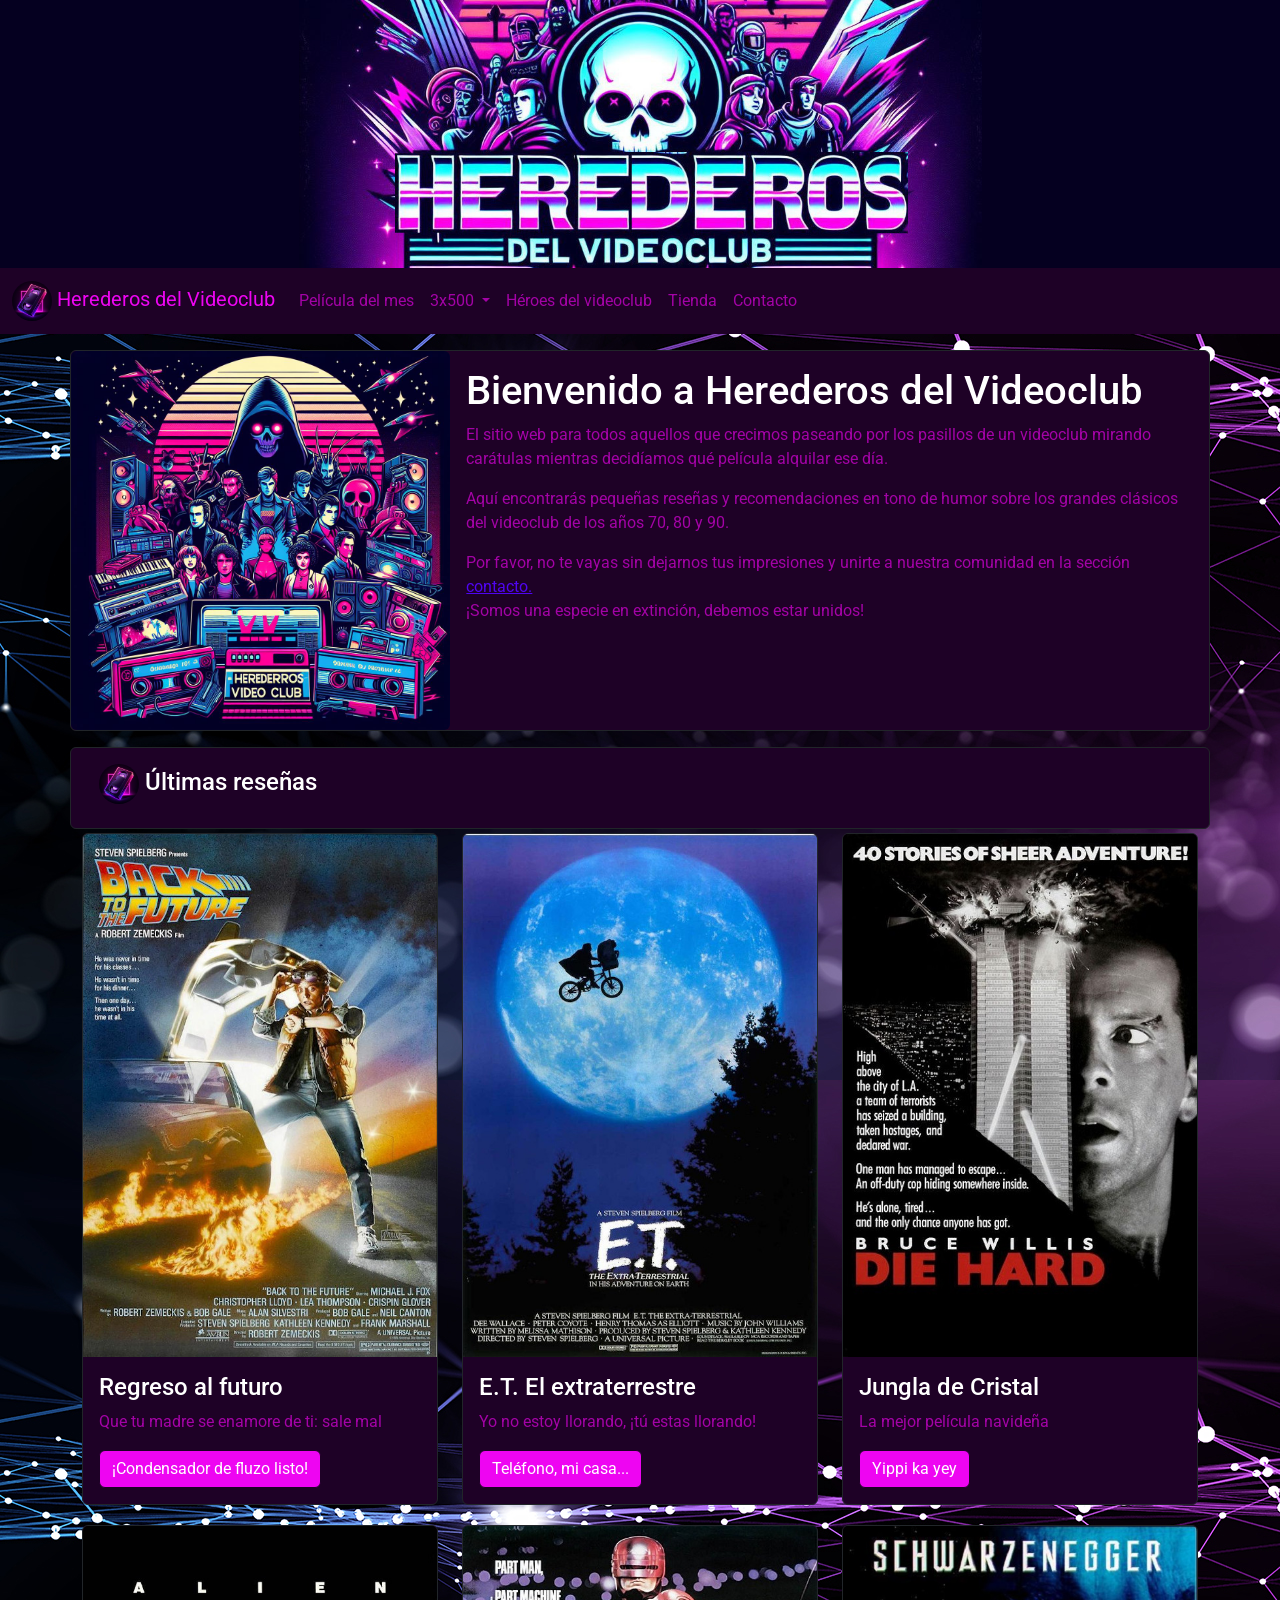
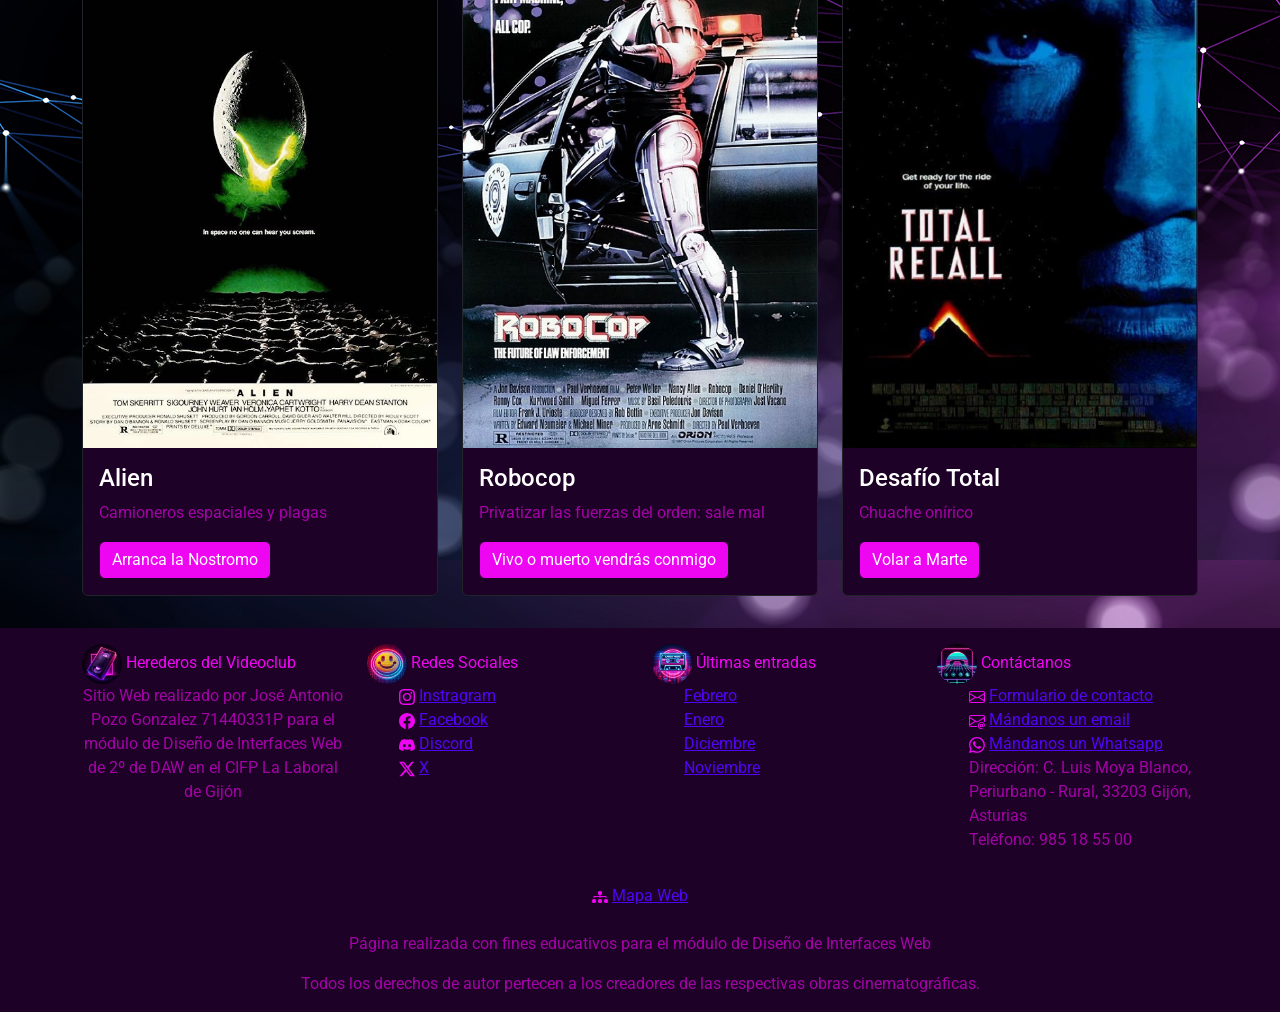
==== index.html @ 71751461 "cambiado nombre archivos y enlaces en mayúsculas" ====
<!DOCTYPE html>
<!-- Pozo González José Antonio. DNI: 71440331P-->
<!-- email: iwc70842@educastur.es-->
<html lang="es">

<head>
  <meta charset="UTF-8"/>
  <meta name="viewport" content="width=device-width, initial-scale=1"/>
  <link rel="icon" type="image/vnd.icon" href="/img/fav.ico">
  <link type="text/css" rel="stylesheet" href="bs/css/bootstrap.min.css"/>
  <link type="text/css" rel="stylesheet" href="/css/estilo.css"/>  
  <link rel="preconnect" href="https://fonts.googleapis.com"/>
  <link rel="preconnect" href="https://fonts.gstatic.com" crossorigin/>
  <link href="https://fonts.googleapis.com/css2?family=Roboto&display=swap" rel="stylesheet"/>
  <title>Herederos del videoclub</title>
</head>

<body>
  <script src="bs/js/bootstrap.bundle.min.js"></script>

  <header>  
    <a href="index.html"><img src="/img/cabecera.jpg" class="img-fluid"  width="100%" alt="Logo Herederos del Videoclub"></a>      
  </header>  
    
  <nav class="navbar navbar-expand-sm sticky-top">
    <div class="container-fluid">
      <a class="navbar-brand" href="/index.html"><img src="/img/logo.jpg" alt="Logo Herederos" style="width:40px;" class="rounded-pill"> Herederos del Videoclub </a>
      <button class="navbar-toggler" type="button" data-bs-toggle="collapse" data-bs-target="#collapsibleNavbar">
        <span class="navbar-toggler-icon"></span>
      </button>
      <div class="collapse navbar-collapse" id="collapsibleNavbar">
        <ul class="navbar-nav">
          <li class="nav-item">
            <a class="nav-link" href="peliculames.html#regreso">Película del mes</a>
          </li>          
          <li class="nav-item dropdown">            
             <a class="nav-link dropdown-toggle" href="/3x500.html" id="navbarScrollingDropdown" role="button" data-bs-toggle="dropdown" aria-expanded="false">
             3x500
            </a>
            <ul class="dropdown-menu" aria-labelledby="navbarScrollingDropdown">
              <li><a class="dropdown-item" href="/3x500.html#sly">Pack Stallone</a></li>
              <li><a class="dropdown-item" href="/3x500.html#Schwarzenegger">Pack Schwarzenegger</a></li>             
              <li><a class="dropdown-item" href="/3x500.html#Van Damme">Pack Jean-Claude Van Damme</a></li>
            </ul>
          </li>         
          <li class="nav-item">
            <a class="nav-link" href="heroesvhs.html">Héroes del videoclub</a>
          </li>
          <li class="nav-item">
            <a class="nav-link" href="tienda.html">Tienda</a>
          </li>
          <li class="nav-item">
            <a class="nav-link" href="contacto.html#formulario">Contacto</a>
          </li>
        </ul>
      </div>
    </div>
  </nav>

  <main>
    <section>
      <div class="container mt-3">
        <div class="row justify-content-between">
          <div class="card mb-3 border-dark text-white px-0">  
            <div class="row g-0">         
              <div class="col-md-4">
                <img src="/img/Portada.jpg" class="img-fluid rounded" alt="Imagen de los herederos del videoclub">
              </div>
              <div class="col-md-8">
                <div class="card-body">
                  <h1 class="card-title">Bienvenido a Herederos del Videoclub</h1>
                  <p class="card-text">El sitio web para todos aquellos que crecimos paseando por los pasillos de un videoclub mirando carátulas mientras decidíamos qué película alquilar ese día. </p>
                  <p> Aquí encontrarás pequeñas reseñas y recomendaciones en tono de humor sobre los grandes clásicos del videoclub de los años 70, 80 y 90.</p>
                  <p> Por favor, no te vayas sin dejarnos tus impresiones y unirte a nuestra comunidad en la sección <a href="/contacto.html#formulario">contacto.</a><br> ¡Somos una especie en extinción, debemos estar unidos!</p>                  
                </div>
              </div>
            </div> 
          </div>         
        </div>
      </div>
    </section>
    <section>      
      <div class="container">
        <div class="row">
          <div class="card border-dark text-white"> 
            <div class="card-body">
              <h4 class="card-title"><img src="/img/logo.jpg" alt="Logo Herederos" style="width:40px;" class="rounded-pill"> Últimas reseñas</h4>
            </div>
          </div>
        </div>
      </div>
      <div class="container mt-1">
        <div class="row justify-content-between">
          <div class="col-sm-4">
            <div class="card border-dark mb-3 text-white">
              <img class="card-img-top" src="/img/regresofuturo.jpg" alt="Caratula Regreso al futuro">
              <div class="card-body">
                <h4 class="card-title">Regreso al futuro</h4>
                <p class="card-text">Que tu madre se enamore de ti: sale mal</p>
                <a href="peliculames.html#regreso" class="btn btn-primary">¡Condensador de fluzo listo!</a>
              </div>
            </div>
          </div>
          <div class="col-sm-4">
            <div class="card border-dark mb-3 text-white">
              <img class="card-img-top" src="/img/ET.jpg" alt="Caratula E.T. El extraterrestre">
              <div class="card-body">
                <h4 class="card-title">E.T. El extraterrestre</h4>
                <p class="card-text">Yo no estoy llorando, ¡tú estas llorando!</p>
                <a href="/peliculames.html#ET" class="btn btn-primary">Teléfono, mi casa...</a>
              </div>
            </div>
          </div>
          <div class="col-sm-4">
            <div class="card border-dark mb-3 text-white">
              <img class="card-img-top" src="/img/JunglaCristal.jpg" alt="Caratula La jungla de cristal">
              <div class="card-body">
                <h4 class="card-title">Jungla de Cristal</h4>
                <p class="card-text">La mejor película navideña</p>
                <a href="peliculames.html#jungla" class="btn btn-primary">Yippi ka yey</a>
              </div>
            </div>
          </div>
        </div>
      </div>
      <div class="container mt-1">
        <div class="row justify-content-between">
          <div class="col-sm-4">
            <div class="card border-dark mb-3 text-white">
              <img class="card-img-top" src="/img/alien.jpg" alt="Caratula Alien">
              <div class="card-body">
                <h4 class="card-title">Alien</h4>
                <p class="card-text">Camioneros espaciales y plagas</p>
                <a href="peliculames.html#alien" class="btn btn-primary">Arranca la Nostromo</a>
              </div>
            </div>
          </div>
          <div class="col-sm-4">
            <div class="card border-dark mb-3 text-white">
              <img class="card-img-top" src="/img/Robocop.jpg" alt="Caratula Robocop">
              <div class="card-body">
                <h4 class="card-title">Robocop</h4>
                <p class="card-text">Privatizar las fuerzas del orden: sale mal</p>
                <a href="/peliculames.html#robocop" class="btn btn-primary">Vivo o muerto vendrás conmigo</a>
              </div>
            </div>
          </div>
          <div class="col-sm-4">
            <div class="card border-dark mb-3 text-white">
              <img class="card-img-top" src="/img/DesafioTotal.jpg" alt="Caratula Desafio Total">
              <div class="card-body">
                <h4 class="card-title">Desafío Total</h4>
                <p class="card-text">Chuache onírico</p>
                <a href="/peliculames.html#desafio" class="btn btn-primary">Volar a Marte</a>
              </div>
            </div>
          </div>
        </div>
      </div>
    </section>  
  </main>

  <footer class="footer">
    <div class="container mt-3">
      <div class="row justify-content-around">
        <div class="col-sm-3 mt-3">
          <img src="/img/logo.jpg" alt="Logo Herederos" style="width:40px;" class="rounded-pill"> Herederos del Videoclub   
          <p class="text-center">Sitio Web realizado por José Antonio Pozo Gonzalez 71440331P para el módulo de Diseño de Interfaces Web de 2º de DAW en el CIFP La Laboral de Gijón</p>          
        </div>        
        <div class="col-sm-3 mt-3">
          <img src="/img/rrss.jpg" alt="Redes Sociales" style="width:40px;" class="rounded-pill"> Redes Sociales 
          
          <ul>
            <li>
              <svg xmlns="http://www.w3.org/2000/svg" width="16" height="16" fill="currentColor" class="bi bi-instagram" viewBox="0 0 16 16">
                <path d="M8 0C5.829 0 5.556.01 4.703.048 3.85.088 3.269.222 2.76.42a3.917 3.917 0 0 0-1.417.923A3.927 3.927 0 0 0 .42 2.76C.222 3.268.087 3.85.048 4.7.01 5.555 0 5.827 0 8.001c0 2.172.01 2.444.048 3.297.04.852.174 1.433.372 1.942.205.526.478.972.923 1.417.444.445.89.719 1.416.923.51.198 1.09.333 1.942.372C5.555 15.99 5.827 16 8 16s2.444-.01 3.298-.048c.851-.04 1.434-.174 1.943-.372a3.916 3.916 0 0 0 1.416-.923c.445-.445.718-.891.923-1.417.197-.509.332-1.09.372-1.942C15.99 10.445 16 10.173 16 8s-.01-2.445-.048-3.299c-.04-.851-.175-1.433-.372-1.941a3.926 3.926 0 0 0-.923-1.417A3.911 3.911 0 0 0 13.24.42c-.51-.198-1.092-.333-1.943-.372C10.443.01 10.172 0 7.998 0h.003zm-.717 1.442h.718c2.136 0 2.389.007 3.232.046.78.035 1.204.166 1.486.275.373.145.64.319.92.599.28.28.453.546.598.92.11.281.24.705.275 1.485.039.843.047 1.096.047 3.231s-.008 2.389-.047 3.232c-.035.78-.166 1.203-.275 1.485a2.47 2.47 0 0 1-.599.919c-.28.28-.546.453-.92.598-.28.11-.704.24-1.485.276-.843.038-1.096.047-3.232.047s-2.39-.009-3.233-.047c-.78-.036-1.203-.166-1.485-.276a2.478 2.478 0 0 1-.92-.598 2.48 2.48 0 0 1-.6-.92c-.109-.281-.24-.705-.275-1.485-.038-.843-.046-1.096-.046-3.233 0-2.136.008-2.388.046-3.231.036-.78.166-1.204.276-1.486.145-.373.319-.64.599-.92.28-.28.546-.453.92-.598.282-.11.705-.24 1.485-.276.738-.034 1.024-.044 2.515-.045v.002zm4.988 1.328a.96.96 0 1 0 0 1.92.96.96 0 0 0 0-1.92zm-4.27 1.122a4.109 4.109 0 1 0 0 8.217 4.109 4.109 0 0 0 0-8.217zm0 1.441a2.667 2.667 0 1 1 0 5.334 2.667 2.667 0 0 1 0-5.334"/>
              </svg>
              <a href="https://www.instagram.com" target="_blank">Instragram</a>
            </li>           
            <li>
              <svg xmlns="http://www.w3.org/2000/svg" width="16" height="16" fill="currentColor" class="bi bi-facebook" viewBox="0 0 16 16">
                <path d="M16 8.049c0-4.446-3.582-8.05-8-8.05C3.58 0-.002 3.603-.002 8.05c0 4.017 2.926 7.347 6.75 7.951v-5.625h-2.03V8.05H6.75V6.275c0-2.017 1.195-3.131 3.022-3.131.876 0 1.791.157 1.791.157v1.98h-1.009c-.993 0-1.303.621-1.303 1.258v1.51h2.218l-.354 2.326H9.25V16c3.824-.604 6.75-3.934 6.75-7.951"/>
              </svg>
              <a href="https://www.facebook.com" target="_blank">Facebook</a>
            </li>
            <li>
              <svg xmlns="http://www.w3.org/2000/svg" width="16" height="16" fill="currentColor" class="bi bi-discord" viewBox="0 0 16 16">
                <path d="M13.545 2.907a13.227 13.227 0 0 0-3.257-1.011.05.05 0 0 0-.052.025c-.141.25-.297.577-.406.833a12.19 12.19 0 0 0-3.658 0 8.258 8.258 0 0 0-.412-.833.051.051 0 0 0-.052-.025c-1.125.194-2.22.534-3.257 1.011a.041.041 0 0 0-.021.018C.356 6.024-.213 9.047.066 12.032c.001.014.01.028.021.037a13.276 13.276 0 0 0 3.995 2.02.05.05 0 0 0 .056-.019c.308-.42.582-.863.818-1.329a.05.05 0 0 0-.01-.059.051.051 0 0 0-.018-.011 8.875 8.875 0 0 1-1.248-.595.05.05 0 0 1-.02-.066.051.051 0 0 1 .015-.019c.084-.063.168-.129.248-.195a.05.05 0 0 1 .051-.007c2.619 1.196 5.454 1.196 8.041 0a.052.052 0 0 1 .053.007c.08.066.164.132.248.195a.051.051 0 0 1-.004.085 8.254 8.254 0 0 1-1.249.594.05.05 0 0 0-.03.03.052.052 0 0 0 .003.041c.24.465.515.909.817 1.329a.05.05 0 0 0 .056.019 13.235 13.235 0 0 0 4.001-2.02.049.049 0 0 0 .021-.037c.334-3.451-.559-6.449-2.366-9.106a.034.034 0 0 0-.02-.019Zm-8.198 7.307c-.789 0-1.438-.724-1.438-1.612 0-.889.637-1.613 1.438-1.613.807 0 1.45.73 1.438 1.613 0 .888-.637 1.612-1.438 1.612m5.316 0c-.788 0-1.438-.724-1.438-1.612 0-.889.637-1.613 1.438-1.613.807 0 1.451.73 1.438 1.613 0 .888-.631 1.612-1.438 1.612"/>
              </svg>
              <a href="https://discord.com/" target="_blank">Discord</a>
            </li>
            <li>
              <svg xmlns="http://www.w3.org/2000/svg" width="16" height="16" fill="currentColor" class="bi bi-twitter-x" viewBox="0 0 16 16">
                <path d="M12.6.75h2.454l-5.36 6.142L16 15.25h-4.937l-3.867-5.07-4.425 5.07H.316l5.733-6.57L0 .75h5.063l3.495 4.633L12.601.75Zm-.86 13.028h1.36L4.323 2.145H2.865l8.875 11.633Z"/>
              </svg>
              <a href="https://twitter.com" target="_blank">X</a>
            </li>
          </ul>                  
        </div>
        <div class="col-sm-3 mt-3">
          <img src="/img/utlimasEntradas.jpg" alt="Ultimas entradas" style="width:40px;" class="rounded-pill"> Últimas entradas
          <ul>
            <li>
              <a href="peliculames.html#regreso">Febrero</a>
            </li>
            <li>
              <a href="peliculames.html#ET">Enero</a>
            </li>
            <li>
              <a href="peliculames.html#jungla">Diciembre</a>
            </li>
            <li>
              <a href="peliculames.html#alien">Noviembre</a>
            </li>
           
          </ul>        
        </div>
        <div class="col-sm-3 mt-3">
          <img src="/img/Contacto.jpg" alt="Contacto" style="width:40px;" class="rounded-pill"> Contáctanos  
          <ul>
            <li>
              <svg xmlns="http://www.w3.org/2000/svg" width="16" height="16" fill="currentColor" class="bi bi-envelope" viewBox="0 0 16 16">
                <path d="M0 4a2 2 0 0 1 2-2h12a2 2 0 0 1 2 2v8a2 2 0 0 1-2 2H2a2 2 0 0 1-2-2zm2-1a1 1 0 0 0-1 1v.217l7 4.2 7-4.2V4a1 1 0 0 0-1-1zm13 2.383-4.708 2.825L15 11.105zm-.034 6.876-5.64-3.471L8 9.583l-1.326-.795-5.64 3.47A1 1 0 0 0 2 13h12a1 1 0 0 0 .966-.741M1 11.105l4.708-2.897L1 5.383z"/>
              </svg>
              <a href="contacto.html">Formulario de contacto</a>
            </li>
            <li>
              <svg xmlns="http://www.w3.org/2000/svg" width="16" height="16" fill="currentColor" class="bi bi-envelope-at" viewBox="0 0 16 16">
                <path d="M2 2a2 2 0 0 0-2 2v8.01A2 2 0 0 0 2 14h5.5a.5.5 0 0 0 0-1H2a1 1 0 0 1-.966-.741l5.64-3.471L8 9.583l7-4.2V8.5a.5.5 0 0 0 1 0V4a2 2 0 0 0-2-2zm3.708 6.208L1 11.105V5.383zM1 4.217V4a1 1 0 0 1 1-1h12a1 1 0 0 1 1 1v.217l-7 4.2z"/>
                <path d="M14.247 14.269c1.01 0 1.587-.857 1.587-2.025v-.21C15.834 10.43 14.64 9 12.52 9h-.035C10.42 9 9 10.36 9 12.432v.214C9 14.82 10.438 16 12.358 16h.044c.594 0 1.018-.074 1.237-.175v-.73c-.245.11-.673.18-1.18.18h-.044c-1.334 0-2.571-.788-2.571-2.655v-.157c0-1.657 1.058-2.724 2.64-2.724h.04c1.535 0 2.484 1.05 2.484 2.326v.118c0 .975-.324 1.39-.639 1.39-.232 0-.41-.148-.41-.42v-2.19h-.906v.569h-.03c-.084-.298-.368-.63-.954-.63-.778 0-1.259.555-1.259 1.4v.528c0 .892.49 1.434 1.26 1.434.471 0 .896-.227 1.014-.643h.043c.118.42.617.648 1.12.648Zm-2.453-1.588v-.227c0-.546.227-.791.573-.791.297 0 .572.192.572.708v.367c0 .573-.253.744-.564.744-.354 0-.581-.215-.581-.8Z"/>
              </svg>
              <a href="mailto:herederosdelvideoclub@correo.com">Mándanos un email</a>
            </li>
            <li>
              <svg xmlns="http://www.w3.org/2000/svg" width="16" height="16" fill="currentColor" class="bi bi-whatsapp" viewBox="0 0 16 16">
                <path d="M13.601 2.326A7.854 7.854 0 0 0 7.994 0C3.627 0 .068 3.558.064 7.926c0 1.399.366 2.76 1.057 3.965L0 16l4.204-1.102a7.933 7.933 0 0 0 3.79.965h.004c4.368 0 7.926-3.558 7.93-7.93A7.898 7.898 0 0 0 13.6 2.326zM7.994 14.521a6.573 6.573 0 0 1-3.356-.92l-.24-.144-2.494.654.666-2.433-.156-.251a6.56 6.56 0 0 1-1.007-3.505c0-3.626 2.957-6.584 6.591-6.584a6.56 6.56 0 0 1 4.66 1.931 6.557 6.557 0 0 1 1.928 4.66c-.004 3.639-2.961 6.592-6.592 6.592zm3.615-4.934c-.197-.099-1.17-.578-1.353-.646-.182-.065-.315-.099-.445.099-.133.197-.513.646-.627.775-.114.133-.232.148-.43.05-.197-.1-.836-.308-1.592-.985-.59-.525-.985-1.175-1.103-1.372-.114-.198-.011-.304.088-.403.087-.088.197-.232.296-.346.1-.114.133-.198.198-.33.065-.134.034-.248-.015-.347-.05-.099-.445-1.076-.612-1.47-.16-.389-.323-.335-.445-.34-.114-.007-.247-.007-.38-.007a.729.729 0 0 0-.529.247c-.182.198-.691.677-.691 1.654 0 .977.71 1.916.81 2.049.098.133 1.394 2.132 3.383 2.992.47.205.84.326 1.129.418.475.152.904.129 1.246.08.38-.058 1.171-.48 1.338-.943.164-.464.164-.86.114-.943-.049-.084-.182-.133-.38-.232z"/>
              </svg>
              <a href="https://api.whatsapp.com/send/?phone=34666123123" target="_blank">Mándanos un Whatsapp</a>
              
            </li>
            <li>
              <p>Dirección: C. Luis Moya Blanco, Periurbano - Rural, 33203 Gijón, Asturias <br>Teléfono: 985 18 55 00</p>
            </li>
          </ul>
                 
        </div>        
      </div>
    </div>
    <div class="container mt-3">
     <div class="row justify-content-around">
        <div class="col-12" style="text-align: center;">
          <svg xmlns="http://www.w3.org/2000/svg" width="16" height="16" fill="currentColor" class="bi bi-diagram-3-fill" viewBox="0 0 16 16">
            <path fill-rule="evenodd" d="M6 3.5A1.5 1.5 0 0 1 7.5 2h1A1.5 1.5 0 0 1 10 3.5v1A1.5 1.5 0 0 1 8.5 6v1H14a.5.5 0 0 1 .5.5v1a.5.5 0 0 1-1 0V8h-5v.5a.5.5 0 0 1-1 0V8h-5v.5a.5.5 0 0 1-1 0v-1A.5.5 0 0 1 2 7h5.5V6A1.5 1.5 0 0 1 6 4.5zm-6 8A1.5 1.5 0 0 1 1.5 10h1A1.5 1.5 0 0 1 4 11.5v1A1.5 1.5 0 0 1 2.5 14h-1A1.5 1.5 0 0 1 0 12.5zm6 0A1.5 1.5 0 0 1 7.5 10h1a1.5 1.5 0 0 1 1.5 1.5v1A1.5 1.5 0 0 1 8.5 14h-1A1.5 1.5 0 0 1 6 12.5zm6 0a1.5 1.5 0 0 1 1.5-1.5h1a1.5 1.5 0 0 1 1.5 1.5v1a1.5 1.5 0 0 1-1.5 1.5h-1a1.5 1.5 0 0 1-1.5-1.5z"/>
          </svg>
          <a href="/mapaweb.html">Mapa Web</a><br><br>
         <p class="text-center">Página realizada con fines educativos para el módulo de Diseño de Interfaces Web</p>
         <p class="text-center">Todos los derechos de autor pertecen a los creadores de las respectivas obras cinematográficas.</p>
        </div>
      </div>
    </div>
    
  </footer>
</body>

</html>
---- css/estilo.css ----
/* Pozo González José Antonio. DNI: 71440331P email: iwc70842@educastur.es*/   

/*Fuente para la web*/
body {
  font-family: 'Roboto', sans-serif;  
}
/*Sobreescritura de colores de las clase de bootstrap para adecuar a la gama cromatica*/
.nav-link{
  color: #A303A6;
}
.nav-link:hover{
  color: #5005f2;
}
.navbar-brand{
  color: #EE05F2
}
.navbar-brand:hover{
  color: #5005F2
}
.nav-item.dropdown .dropdown-menu {
  background-color: #1e0126 !important;
  color: #EE05F2;
}
.dropdown-item {
  color: #EE05F2;
}
.dropdown-item:hover {
  background-color: #1e0126;
  color: #5005F2;
}
.navbar-nav .nav-link.show {
  color: #5005F2;
}
.navbar{
  background-color: #1e0126;
}
.btn-primary{
  background-color: #EE05F2;  
}
.btn-primary:hover{  
  background-color: #5005f2;
}
.card{
  background-color: #1e0126;  
}
footer{
  background-color: #1e0126;
  color: #EE05F2;
}
.btn{
  border-color: #1e0126 ;
}
/*Cambio del color de los link para que sean de nuestra paleta de colores*/
a{
  color: #5005F2;
}
a:hover{
  color: #A303A6;
}
p{
  color:#A303A6
}

/*Imagen de fondo del cuerpo de la web*/
body {
  background-image: url("/img/retro-synthwave_background-01.jpg");
}

/*Modificaciones para el formulario y la tabla de resultados PHP*/
#formulario{
  display: flex;
  justify-content: space-evenly;
  align-items: center;
}
table {
  padding: 5px;
  width: 75%;
  background-color: #1e0126;
  color: #EE05F2;
  margin: auto;  
}
td{
  color: #5005f2;
  border: 1px solid black;
}
li{
  list-style:none;
  color: #EE05F2;
}

/*Modificaciones para la pagina del Mapa Web*/

#mapaweb{
  display: flex;
  justify-content: space-evenly;
  align-items: center;
}

/*Efecto fotos página héroes del videoclub*/
#galeriaheroes{
  display: flex;
  width: 100%;
  height: 500px;
}
#galeriaheroes img{
  width: 0px;
  flex-grow: 1;
  object-fit: cover;
  opacity: .8;
  transition: .5s ease;
}
#galeriaheroes img:hover{
  cursor:crosshair;
  width: 300px;
  opacity: 1;
  filter: contrast(120%);

}
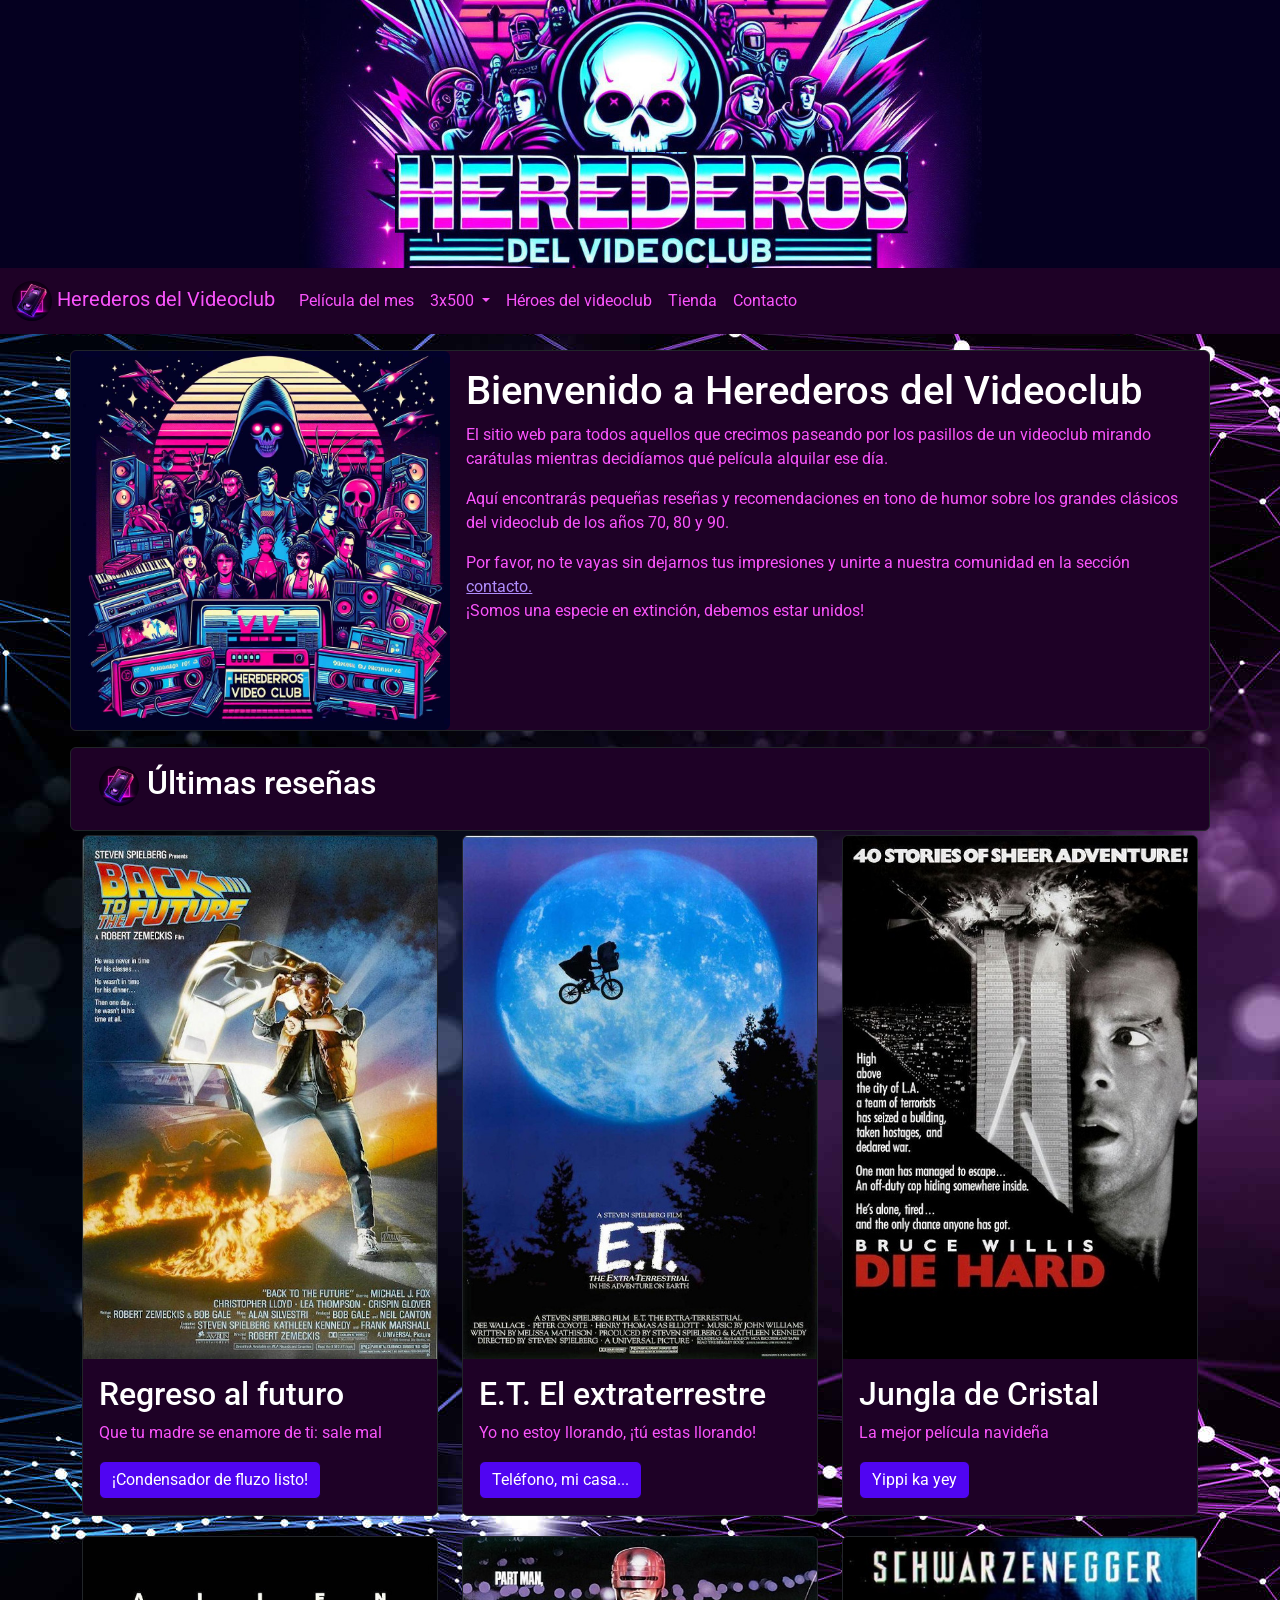
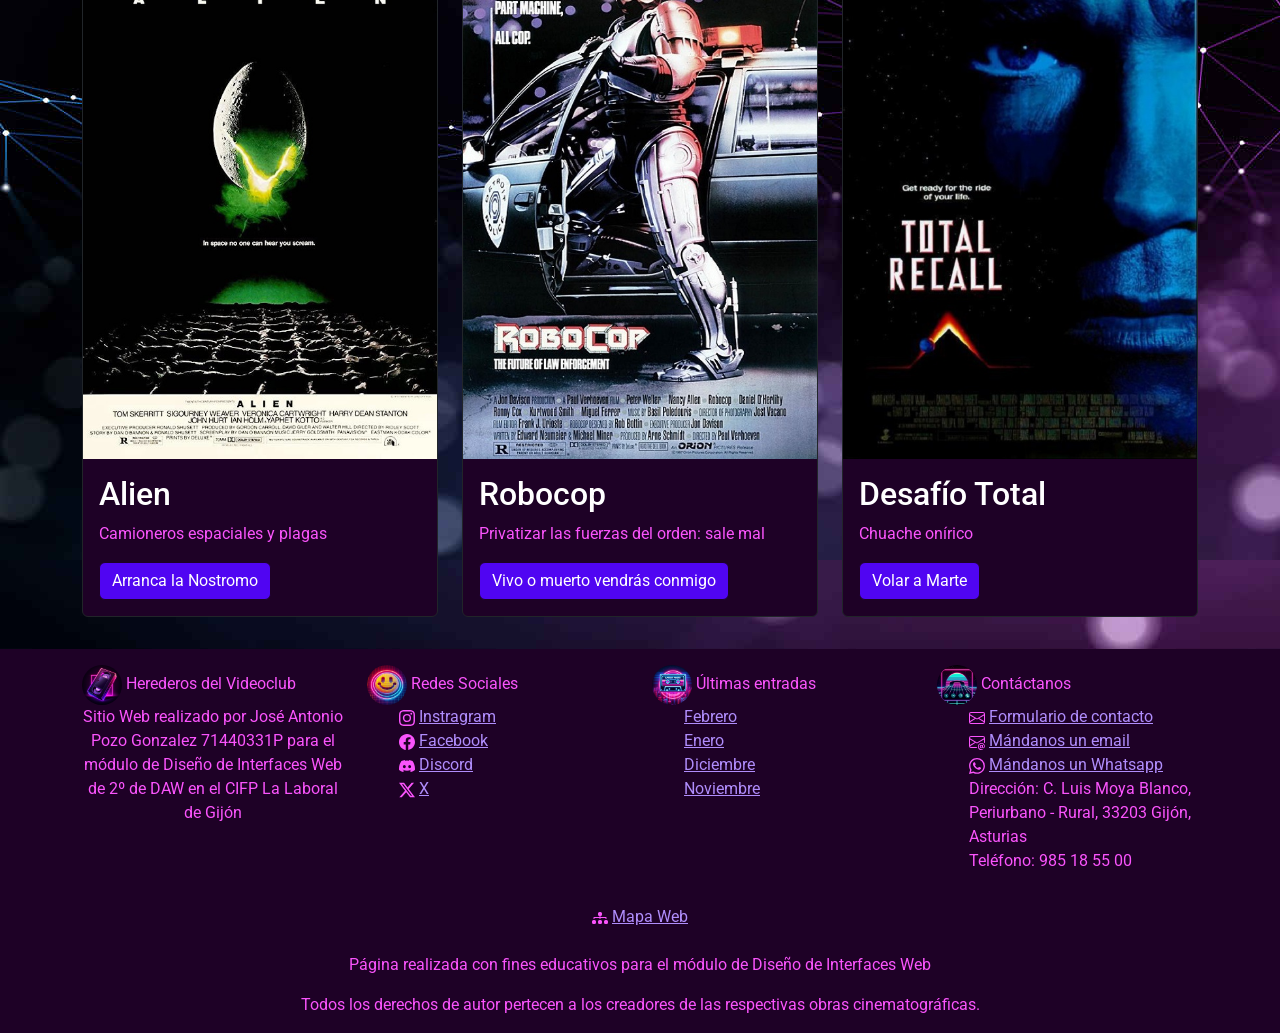
==== commit 69308f08: "corrección de h2 por h4 y color botones" ====
--- a/index.html
+++ b/index.html
@@ -25,7 +25,7 @@
   <nav class="navbar navbar-expand-sm sticky-top">
     <div class="container-fluid">
       <a class="navbar-brand" href="/index.html"><img src="/img/logo.jpg" alt="Logo Herederos" style="width:40px;" class="rounded-pill"> Herederos del Videoclub </a>
-      <button class="navbar-toggler" type="button" data-bs-toggle="collapse" data-bs-target="#collapsibleNavbar">
+      <button class="navbar-toggler" type="button" aria-label="menú" data-bs-toggle="collapse" data-bs-target="#collapsibleNavbar">
         <span class="navbar-toggler-icon"></span>
       </button>
       <div class="collapse navbar-collapse" id="collapsibleNavbar">
@@ -84,7 +84,7 @@
         <div class="row">
           <div class="card border-dark text-white"> 
             <div class="card-body">
-              <h4 class="card-title"><img src="/img/logo.jpg" alt="Logo Herederos" style="width:40px;" class="rounded-pill"> Últimas reseñas</h4>
+              <h2 class="card-title"><img src="/img/logo.jpg" alt="Logo Herederos" style="width:40px;" class="rounded-pill"> Últimas reseñas</h2>
             </div>
           </div>
         </div>
@@ -95,7 +95,7 @@
             <div class="card border-dark mb-3 text-white">
               <img class="card-img-top" src="/img/regresofuturo.jpg" alt="Caratula Regreso al futuro">
               <div class="card-body">
-                <h4 class="card-title">Regreso al futuro</h4>
+                <h2 class="card-title">Regreso al futuro</h2>
                 <p class="card-text">Que tu madre se enamore de ti: sale mal</p>
                 <a href="peliculames.html#regreso" class="btn btn-primary">¡Condensador de fluzo listo!</a>
               </div>
@@ -105,7 +105,7 @@
             <div class="card border-dark mb-3 text-white">
               <img class="card-img-top" src="/img/ET.jpg" alt="Caratula E.T. El extraterrestre">
               <div class="card-body">
-                <h4 class="card-title">E.T. El extraterrestre</h4>
+                <h2 class="card-title">E.T. El extraterrestre</h2>
                 <p class="card-text">Yo no estoy llorando, ¡tú estas llorando!</p>
                 <a href="/peliculames.html#ET" class="btn btn-primary">Teléfono, mi casa...</a>
               </div>
@@ -115,7 +115,7 @@
             <div class="card border-dark mb-3 text-white">
               <img class="card-img-top" src="/img/JunglaCristal.jpg" alt="Caratula La jungla de cristal">
               <div class="card-body">
-                <h4 class="card-title">Jungla de Cristal</h4>
+                <h2 class="card-title">Jungla de Cristal</h2>
                 <p class="card-text">La mejor película navideña</p>
                 <a href="peliculames.html#jungla" class="btn btn-primary">Yippi ka yey</a>
               </div>
@@ -129,7 +129,7 @@
             <div class="card border-dark mb-3 text-white">
               <img class="card-img-top" src="/img/alien.jpg" alt="Caratula Alien">
               <div class="card-body">
-                <h4 class="card-title">Alien</h4>
+                <h2 class="card-title">Alien</h2>
                 <p class="card-text">Camioneros espaciales y plagas</p>
                 <a href="peliculames.html#alien" class="btn btn-primary">Arranca la Nostromo</a>
               </div>
@@ -139,7 +139,7 @@
             <div class="card border-dark mb-3 text-white">
               <img class="card-img-top" src="/img/Robocop.jpg" alt="Caratula Robocop">
               <div class="card-body">
-                <h4 class="card-title">Robocop</h4>
+                <h2 class="card-title">Robocop</h2>
                 <p class="card-text">Privatizar las fuerzas del orden: sale mal</p>
                 <a href="/peliculames.html#robocop" class="btn btn-primary">Vivo o muerto vendrás conmigo</a>
               </div>
@@ -149,7 +149,7 @@
             <div class="card border-dark mb-3 text-white">
               <img class="card-img-top" src="/img/DesafioTotal.jpg" alt="Caratula Desafio Total">
               <div class="card-body">
-                <h4 class="card-title">Desafío Total</h4>
+                <h2 class="card-title">Desafío Total</h2>
                 <p class="card-text">Chuache onírico</p>
                 <a href="/peliculames.html#desafio" class="btn btn-primary">Volar a Marte</a>
               </div>
--- a/css/estilo.css
+++ b/css/estilo.css
@@ -1,64 +1,89 @@
-/* Pozo González José Antonio. DNI: 71440331P email: iwc70842@educastur.es*/   
+/* Pozo González José Antonio. DNI: 71440331P email: iwc70842@educastur.es*/
+
+/*
+Colores previos a lo cambios para accesibilidad
+#A303A6
+#EE05F2
+#5005F2
+#1E0126
+*/
 
 /*Fuente para la web*/
 body {
-  font-family: 'Roboto', sans-serif;  
-}
+  font-family: 'Roboto', sans-serif;
+}
+
 /*Sobreescritura de colores de las clase de bootstrap para adecuar a la gama cromatica*/
-.nav-link{
-  color: #A303A6;
-}
-.nav-link:hover{
-  color: #5005f2;
-}
-.navbar-brand{
-  color: #EE05F2
-}
-.navbar-brand:hover{
-  color: #5005F2
-}
+.nav-link {
+  color: #FA54FC;
+}
+
+.nav-link:hover {
+  color: #B08DFC;
+}
+
+.navbar-brand {
+  color: #FA54FC;
+}
+
+.navbar-brand:hover {
+  color: #B08DFC;
+}
+
 .nav-item.dropdown .dropdown-menu {
   background-color: #1e0126 !important;
-  color: #EE05F2;
-}
+  color: #FA54FC;
+}
+
 .dropdown-item {
-  color: #EE05F2;
-}
+  color: #FA54FC;
+}
+
 .dropdown-item:hover {
   background-color: #1e0126;
-  color: #5005F2;
-}
+  color: #B08DFC;
+}
+
 .navbar-nav .nav-link.show {
-  color: #5005F2;
-}
-.navbar{
-  background-color: #1e0126;
-}
-.btn-primary{
-  background-color: #EE05F2;  
-}
-.btn-primary:hover{  
-  background-color: #5005f2;
-}
-.card{
-  background-color: #1e0126;  
-}
-footer{
-  background-color: #1e0126;
-  color: #EE05F2;
-}
-.btn{
-  border-color: #1e0126 ;
-}
+  color: #B08DFC;
+}
+
+.navbar {
+  background-color: #1e0126;
+}
+
+.btn-primary {
+  background-color: #5005F2;
+}
+
+.btn-primary:hover {
+  background-color: #B08DFC;
+}
+
+.card {
+  background-color: #1e0126;
+}
+
+footer {
+  background-color: #1e0126;
+  color: #FA54FC;
+}
+
+.btn {
+  border-color: #1e0126;
+}
+
 /*Cambio del color de los link para que sean de nuestra paleta de colores*/
-a{
-  color: #5005F2;
-}
-a:hover{
-  color: #A303A6;
-}
-p{
-  color:#A303A6
+a {
+  color: #B08DFC;
+}
+
+a:hover {
+  color: #FA54FC;
+}
+
+p {
+  color: #FA54FC;
 }
 
 /*Imagen de fondo del cuerpo de la web*/
@@ -67,53 +92,141 @@
 }
 
 /*Modificaciones para el formulario y la tabla de resultados PHP*/
-#formulario{
+#formulario {
+  display: flex;
+  justify-content: space-around;
+}
+
+table {
+  padding: 5px;
+  width: 75%;
+  background-color: #1e0126;
+  color: #FA54FC;
+  margin: auto;
+}
+
+td {
+  color: #B08DFC;
+  border: 1px solid black;
+}
+
+li {
+  list-style: none;
+  color: #FA54FC;
+}
+
+/*Modificaciones para la pagina del Mapa Web*/
+
+#mapaweb {
   display: flex;
   justify-content: space-evenly;
   align-items: center;
 }
-table {
-  padding: 5px;
-  width: 75%;
-  background-color: #1e0126;
-  color: #EE05F2;
-  margin: auto;  
-}
-td{
-  color: #5005f2;
-  border: 1px solid black;
-}
-li{
-  list-style:none;
-  color: #EE05F2;
-}
-
-/*Modificaciones para la pagina del Mapa Web*/
-
-#mapaweb{
-  display: flex;
-  justify-content: space-evenly;
-  align-items: center;
-}
 
 /*Efecto fotos página héroes del videoclub*/
-#galeriaheroes{
+#galeriaheroes {
   display: flex;
   width: 100%;
   height: 500px;
 }
-#galeriaheroes img{
+
+#galeriaheroes img {
   width: 0px;
   flex-grow: 1;
   object-fit: cover;
   opacity: .8;
   transition: .5s ease;
 }
-#galeriaheroes img:hover{
-  cursor:crosshair;
+
+#galeriaheroes img:hover {
+  cursor: crosshair;
   width: 300px;
   opacity: 1;
   filter: contrast(120%);
 
 }
 
+/* Animacion imagenes tienda */
+
+#carrito .card-img-top:hover {
+  scale: 1.2;
+  border-radius: 10px;
+}
+
+
+
+/*Modificaciones para el DataPicker*/
+
+/*Modificamos el día seleccionado */
+.ui-datepicker .ui-state-active {
+  background: #1e0126 !important;
+  color: white;
+}
+
+/*Estilo al hacer "hover"*/
+.ui-datepicker-calendar .ui-state-hover {
+  background: #EE05F2 !important;
+  color: white;
+}
+
+/*Borde del día seleccionado*/
+.ui-state-active,
+.ui-widget-content .ui-state-active,
+.ui-widget-header .ui-state-active,
+a.ui-button:active,
+.ui-button:active,
+.ui-button.ui-state-active:hover {
+  border: 1px solid #EE05F2 !important;
+  font-weight: normal;
+  color: white;
+}
+
+/* Cabecera del Calendario */
+.ui-datepicker-header {
+  background: #1e0126 !important
+}
+
+/* Flechas calendario */
+.ui-datepicker .ui-datepicker-prev,
+.ui-datepicker-next {
+  right: 2px;
+  background: #EE05F2
+}
+
+
+/* Animación logo pagina principal navbar*/
+@keyframes rotacion {
+  0% {
+    transform: rotate(0deg) scale(1);
+  }
+  50% {
+    transform: rotate(360deg) scale(2.5);
+  }
+  100% {
+    transform: rotate(360deg) scale(1);
+  }
+}
+
+@keyframes rotacion-hover {
+  0% {
+    transform: rotate(0deg) scale(1);
+  }
+  50% {
+    transform: rotate(360deg) scale(2.5);
+  }
+  100% {
+    transform: rotate(360deg) scale(1);
+  }
+}
+
+/* Aplicar la animación al cargar la página */
+.navbar-brand img {
+  animation: rotacion 1s ease-in-out forwards;
+  transform-origin: center;
+}
+
+/* Reiniciar la animación al pasar el cursor */
+.navbar-brand:hover img {
+  animation: rotacion-hover 1s ease-in-out forwards;
+  transform-origin: center;
+}
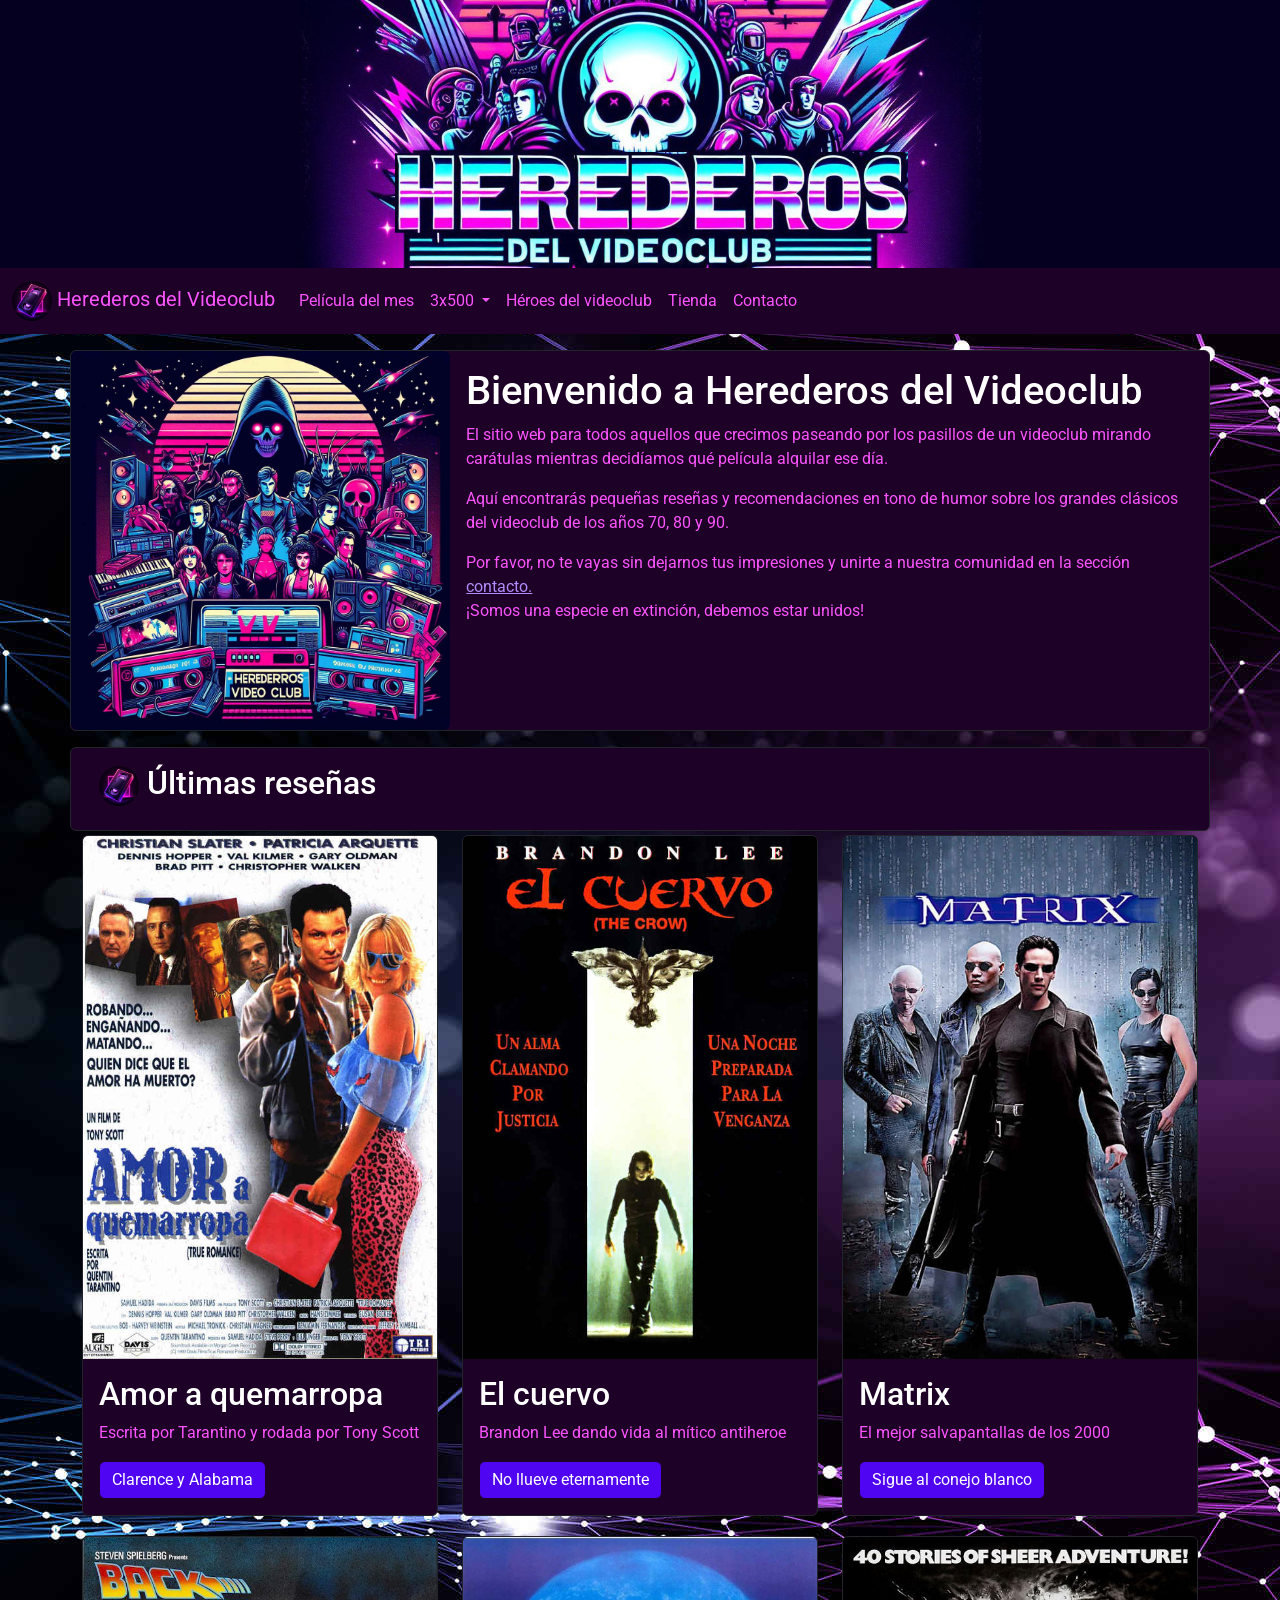
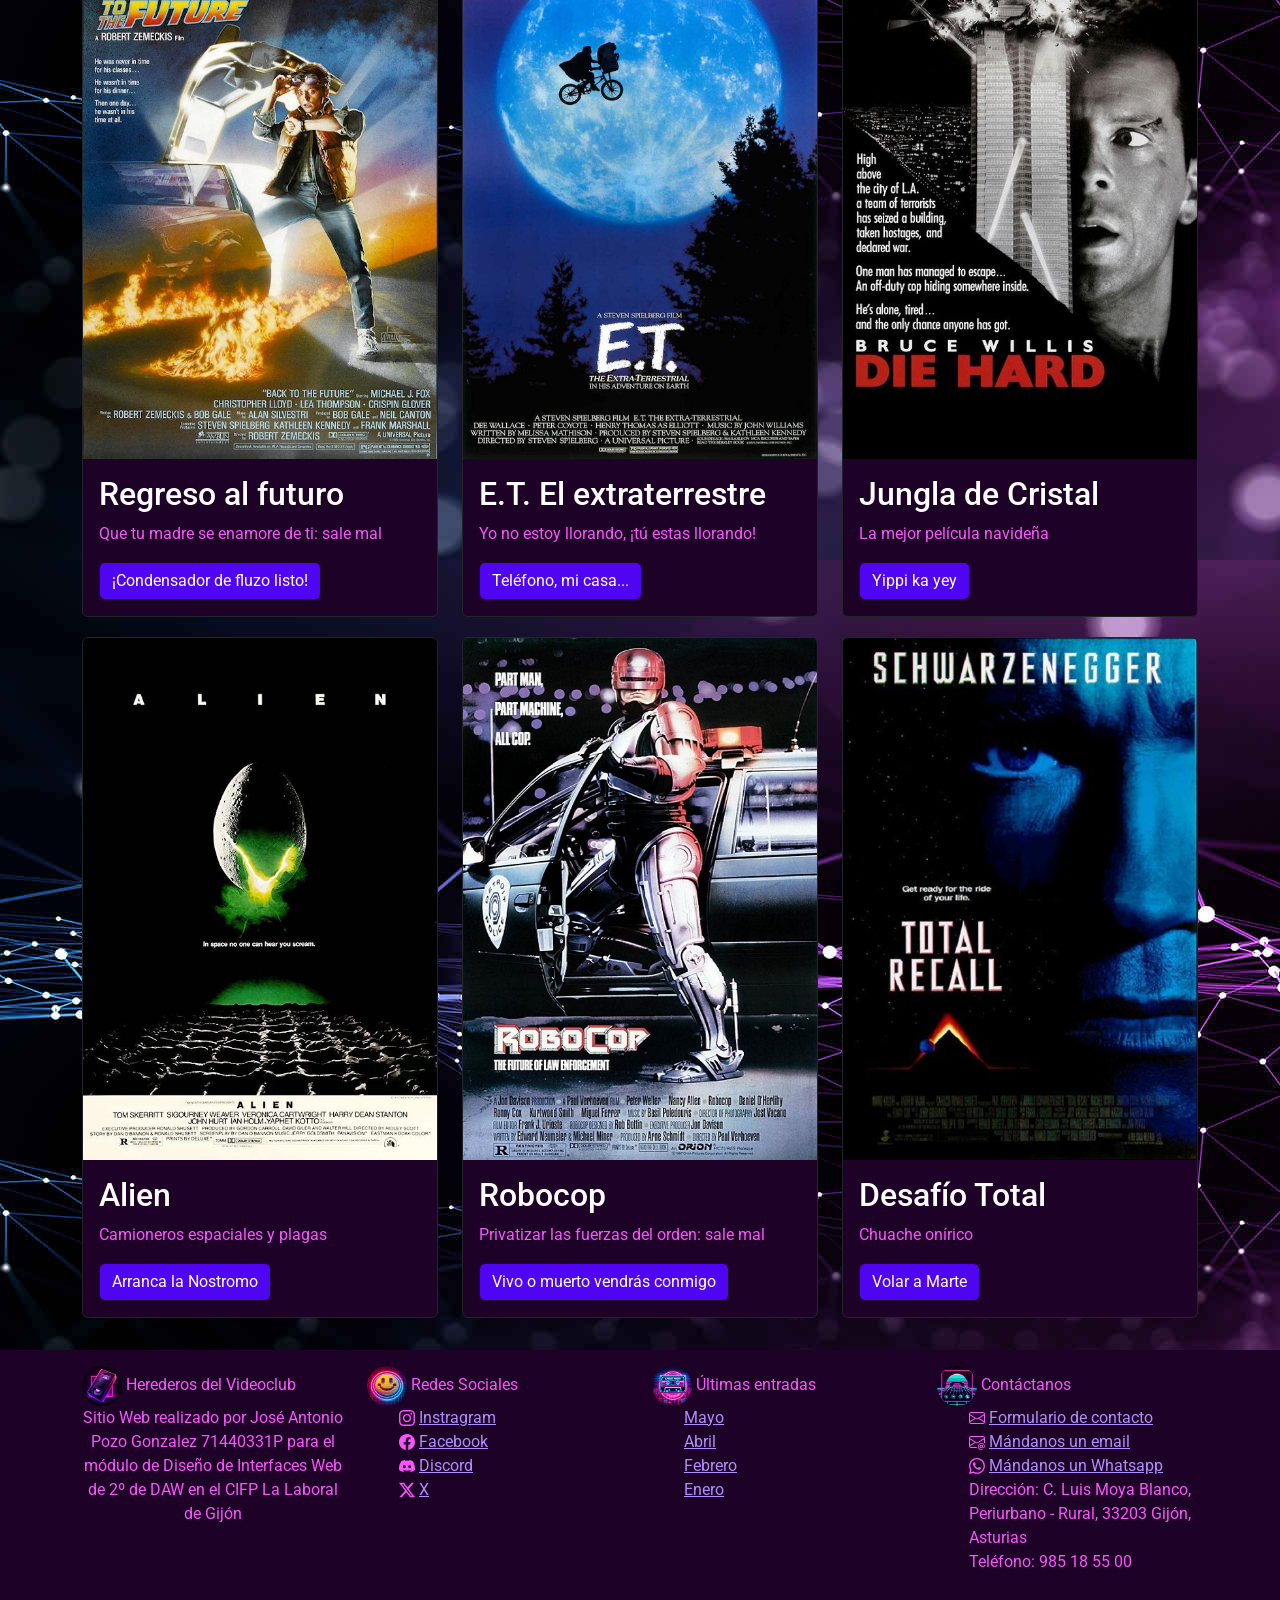
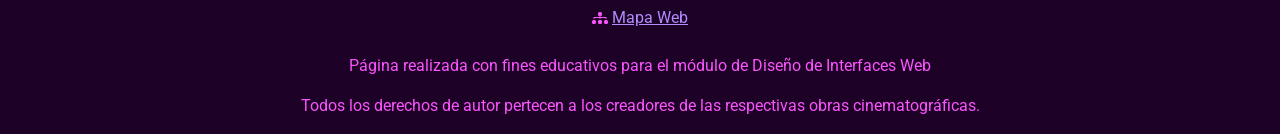
==== commit eb480960: "footer y nuevos enlaces, nuevas pelis 3 meses" ====
--- a/index.html
+++ b/index.html
@@ -93,6 +93,40 @@
         <div class="row justify-content-between">
           <div class="col-sm-4">
             <div class="card border-dark mb-3 text-white">
+              <img class="card-img-top" src="/img/trueromance.jpg" alt="Caratula Amor a quemarropa">
+              <div class="card-body">
+                <h2 class="card-title">Amor a quemarropa</h2>
+                <p class="card-text">Escrita por Tarantino y rodada por Tony Scott</p>
+                <a href="peliculames.html#amor" class="btn btn-primary">Clarence y Alabama</a>
+              </div>
+            </div>
+          </div>
+          <div class="col-sm-4">
+            <div class="card border-dark mb-3 text-white">
+              <img class="card-img-top" src="/img/elcuervo.jpg" alt="Caratula El cuervo">
+              <div class="card-body">
+                <h2 class="card-title">El cuervo</h2>
+                <p class="card-text">Brandon Lee dando vida al mítico antiheroe</p>
+                <a href="/peliculames.html#cuervo" class="btn btn-primary">No llueve eternamente</a>
+              </div>
+            </div>
+          </div>
+          <div class="col-sm-4">
+            <div class="card border-dark mb-3 text-white">
+              <img class="card-img-top" src="/img/matrix.jpg" alt="Caratula Matrix">
+              <div class="card-body">
+                <h2 class="card-title">Matrix</h2>
+                <p class="card-text">El mejor salvapantallas de los 2000</p>
+                <a href="peliculames.html#matrix" class="btn btn-primary">Sigue al conejo blanco</a>
+              </div>
+            </div>
+          </div>
+        </div>
+      </div>
+      <div class="container mt-1">
+        <div class="row justify-content-between">
+          <div class="col-sm-4">
+            <div class="card border-dark mb-3 text-white">
               <img class="card-img-top" src="/img/regresofuturo.jpg" alt="Caratula Regreso al futuro">
               <div class="card-body">
                 <h2 class="card-title">Regreso al futuro</h2>
@@ -168,7 +202,7 @@
           <p class="text-center">Sitio Web realizado por José Antonio Pozo Gonzalez 71440331P para el módulo de Diseño de Interfaces Web de 2º de DAW en el CIFP La Laboral de Gijón</p>          
         </div>        
         <div class="col-sm-3 mt-3">
-          <img src="/img/rrss.jpg" alt="Redes Sociales" style="width:40px;" class="rounded-pill"> Redes Sociales 
+          <img src="/img/rrss.jpg" alt="Nuestras Redes Sociales" style="width:40px;" class="rounded-pill"> Redes Sociales 
           
           <ul>
             <li>
@@ -201,18 +235,17 @@
           <img src="/img/utlimasEntradas.jpg" alt="Ultimas entradas" style="width:40px;" class="rounded-pill"> Últimas entradas
           <ul>
             <li>
-              <a href="peliculames.html#regreso">Febrero</a>
-            </li>
-            <li>
-              <a href="peliculames.html#ET">Enero</a>
-            </li>
-            <li>
-              <a href="peliculames.html#jungla">Diciembre</a>
-            </li>
-            <li>
-              <a href="peliculames.html#alien">Noviembre</a>
-            </li>
-           
+              <a href="peliculames.html#amor">Mayo</a>
+            </li>
+            <li>
+              <a href="peliculames.html#cuervo">Abril</a>
+            </li>
+            <li>
+              <a href="peliculames.html#matrix">Febrero</a>
+            </li>
+            <li>
+              <a href="peliculames.html#regreso">Enero</a>
+            </li>           
           </ul>        
         </div>
         <div class="col-sm-3 mt-3">
